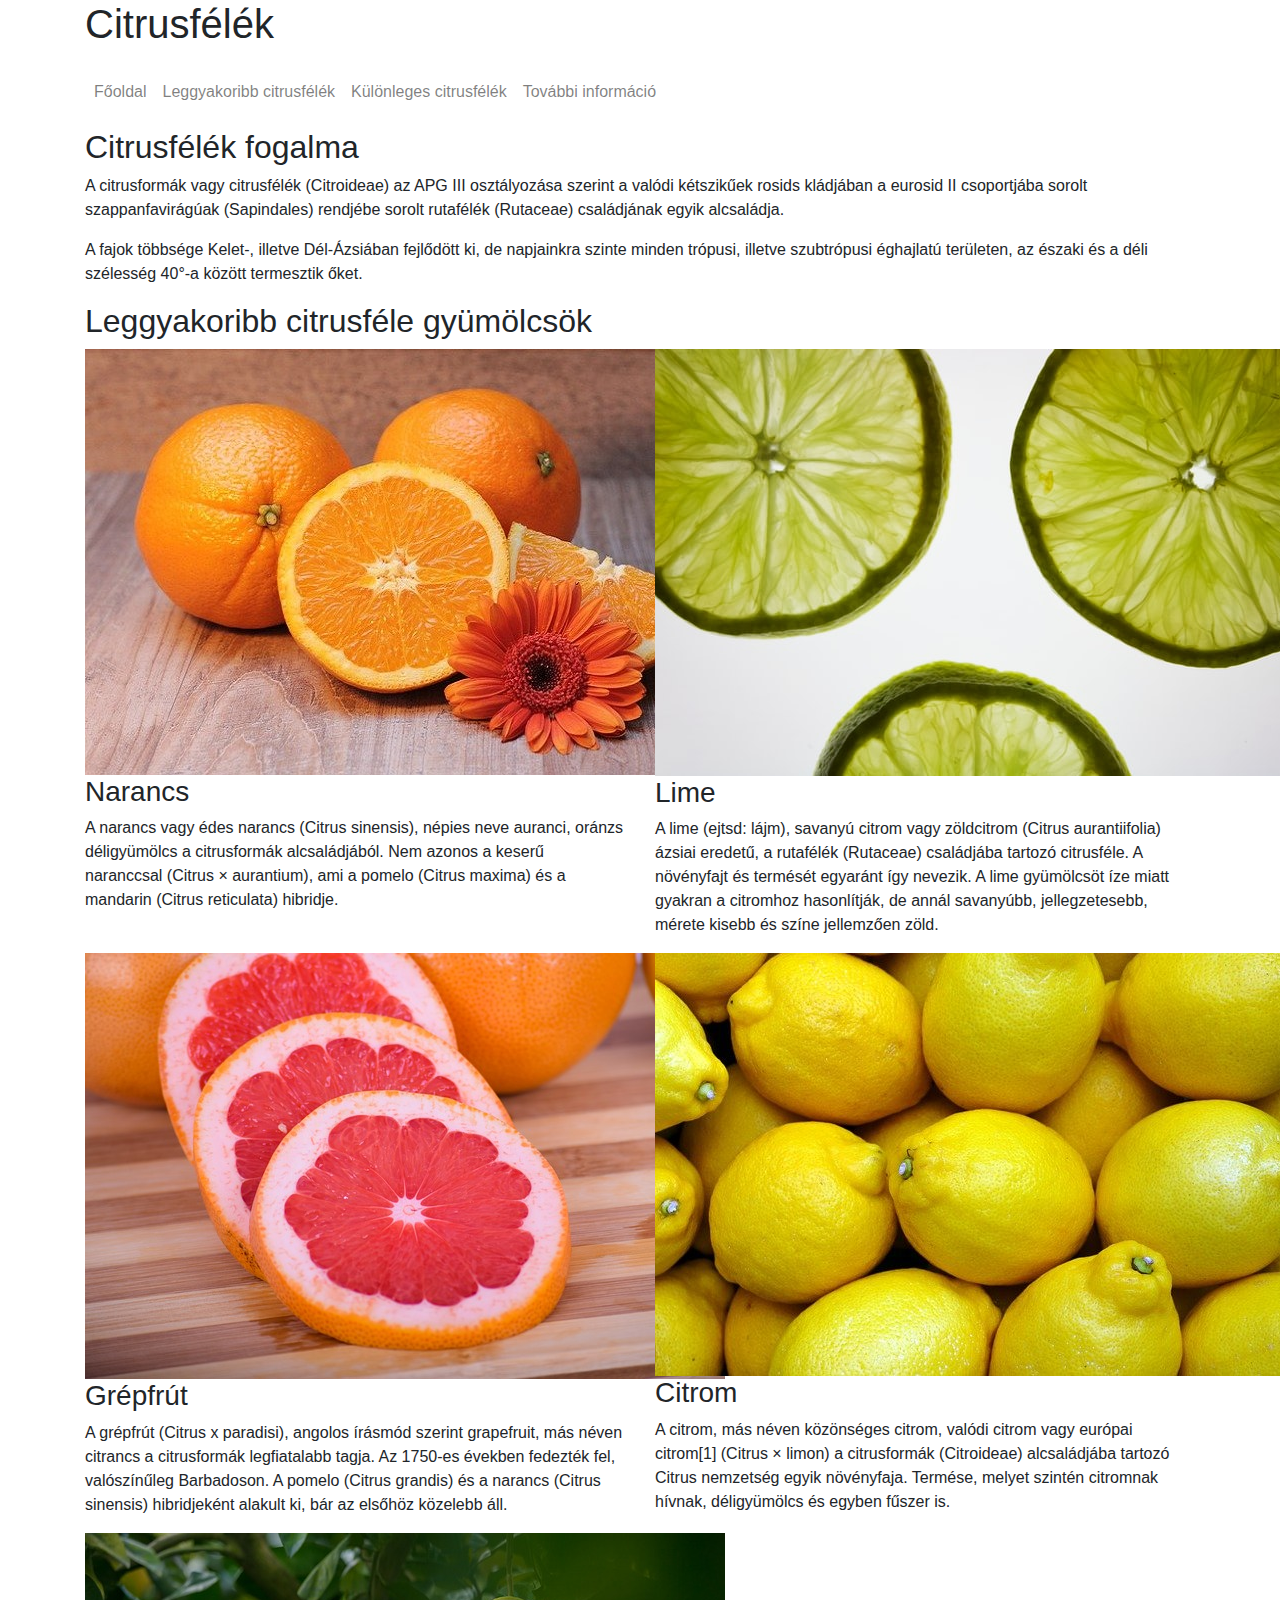
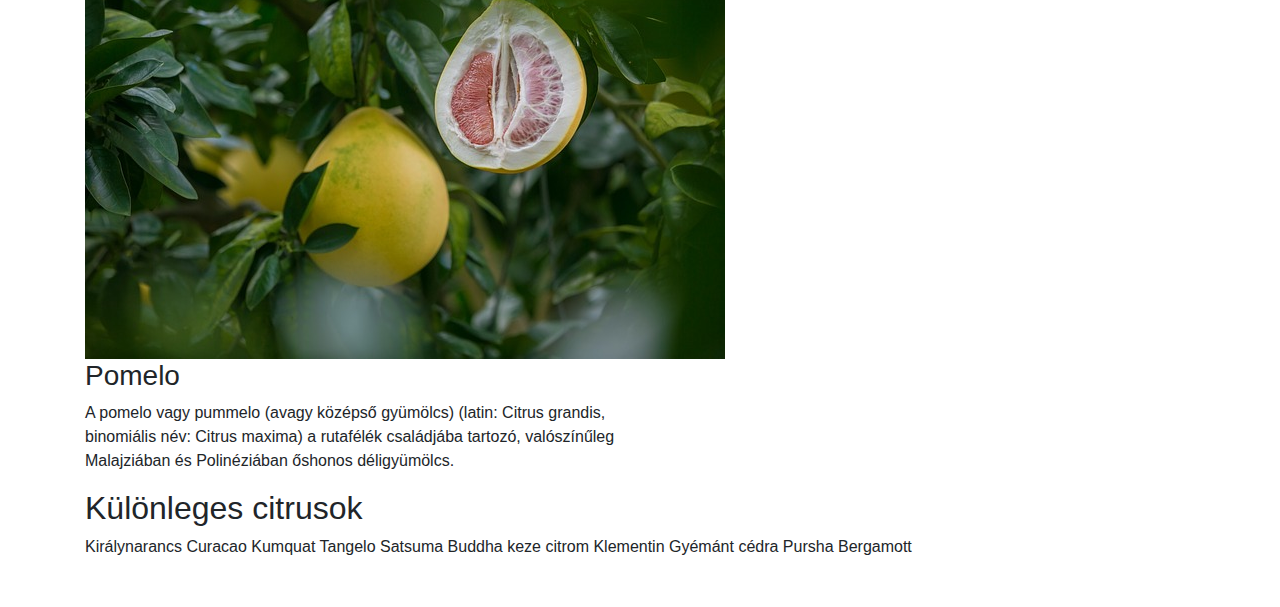
==== Citrusfélék/index.html @ 4291fe11 "első mentés" ====
<!DOCTYPE html>
<html lang="hu">
<head>
    <meta charset="UTF-8">
    <title>Citrusfélék</title>
    <meta name="viewport" content="width=device-width, initial-scale=1, shrink-to-fit=no">    
    <link rel="stylesheet" href="bootstrap/css/bootstrap.min.css">    
    <link rel="stylesheet" href="/css/style.css">   
</head>

<body>
    <header class="container">
        <div class="row">
            <div class="col-12">
                <h1 class="d-none d-sm-block">Citrusfélék</h1>
            </div>
        </div>
    </header>
    <nav class="container navbar navbar-expand-lg navbar-light">      
        <button class="navbar-toggler ml-auto" type="button" data-toggle="collapse" data-target="#navbarNavAltMarkup" aria-controls="navbarNavAltMarkup" aria-expanded="false" aria-label="Toggle navigation">
          <span class="navbar-toggler-icon"></span>
        </button>
        <div class="collapse navbar-collapse" id="navbarNavAltMarkup">
          <div class="navbar-nav navbar">
            <a class="nav-link" href="index.html">Főoldal <span class="sr-only">(current)</span></a>
            <a class="nav-link" href="index.html#leggyakoribb">Leggyakoribb citrusfélék</a>
            <a class="nav-link" href="index.html#kulonleges">Különleges citrusfélék</a>    
            <a class="nav-link" href="https://hu.wikipedia.org/wiki/Citrusform%C3%A1k" target="_blank">További információ</a>        
          </div>
        </div>
      </nav>
    <main class="container ">
        <article class="row">
            <div class="col-12">
                <h2>Citrusfélék fogalma</h2>
                <p>
                    A citrusformák vagy citrusfélék (Citroideae) az APG III osztályozása szerint a valódi kétszikűek
                    rosids kládjában a eurosid II csoportjába sorolt szappanfavirágúak (Sapindales) rendjébe sorolt
                    rutafélék (Rutaceae) családjának egyik alcsaládja.
                </p>
                <p>A fajok többsége Kelet-, illetve Dél-Ázsiában fejlődött ki, de napjainkra szinte minden trópusi,
                    illetve szubtrópusi éghajlatú területen, az északi és a déli szélesség 40°-a között termesztik őket.
                </p>
            </div>
        </article>
        <article class="row">
            <div class="col-12">
                <h2 id="leggyakoribb">Leggyakoribb citrusféle gyümölcsök</h2>
            </div>
            <div class="col-sm-6 col-lg-6">
                <img src="img/narancs.jpg" alt="Narancs">
                <h3>Narancs</h3>
                <p>A narancs vagy édes narancs (Citrus sinensis), népies neve auranci, oránzs déligyümölcs a citrusformák alcsaládjából. Nem azonos a keserű naranccsal (Citrus × aurantium), ami a pomelo (Citrus maxima) és a mandarin (Citrus reticulata) hibridje.</p>
            </div>
           <div class="col-sm-6 col-lg-6">
               <img src="img/lime2.jpg" alt="Lime">
               <h3>Lime</h3>
               <p>A lime (ejtsd: lájm), savanyú citrom vagy zöldcitrom (Citrus aurantiifolia) ázsiai eredetű, a rutafélék (Rutaceae) családjába tartozó citrusféle. A növényfajt és termését egyaránt így nevezik. A lime gyümölcsöt íze miatt gyakran a citromhoz hasonlítják, de annál savanyúbb, jellegzetesebb, mérete kisebb és színe jellemzően zöld.</p>
           </div>
           <div class="col-sm-6 col-lg-6">
               <img src="img/grapefruit.jpg" alt="Grapefruit">
               <h3>Grépfrút</h3>
               <p>A grépfrút (Citrus x paradisi), angolos írásmód szerint grapefruit, más néven citrancs a citrusformák legfiatalabb tagja. Az 1750-es években fedezték fel, valószínűleg Barbadoson. A pomelo (Citrus grandis) és a narancs (Citrus sinensis) hibridjeként alakult ki, bár az elsőhöz közelebb áll. </p>
           </div>
           <div class="col-sm-6 col-lg-6">
                <img src="img/citrom.jpg" alt="Citrom">
                <h3>Citrom</h3>
                <p>A citrom, más néven közönséges citrom, valódi citrom vagy európai citrom[1] (Citrus × limon) a citrusformák (Citroideae) alcsaládjába tartozó Citrus nemzetség egyik növényfaja. Termése, melyet szintén citromnak hívnak, déligyümölcs és egyben fűszer is.</p>
           </div>                    
            <div class="col-sm-6 col-lg-6">
                <img src="img/pomelo.jpg" alt="Pomelo">
                <h3>Pomelo</h3>
                <p>A pomelo vagy pummelo (avagy középső gyümölcs) (latin: Citrus grandis, binomiális név: Citrus maxima) a rutafélék családjába tartozó, valószínűleg Malajziában és Polinéziában őshonos déligyümölcs. </p>
            </div>
        </article>
        <article class="row mb-5">
            <div class="col-12">
                <h2 id="kulonleges">Különleges citrusok</h2>               
                    Királynarancs
                    Curacao
                    Kumquat
                    Tangelo
                    Satsuma
                    Buddha keze citrom
                    Klementin
                    Gyémánt cédra
                    Pursha
                    Bergamott                
            </div>
        </article>
    </main>    
    <script src="bootstrap/js/jquery-3.5.1.min.js"></script>
    <script src="bootstrap/js/bootstrap.min.js"></script>    
</body>

</html>
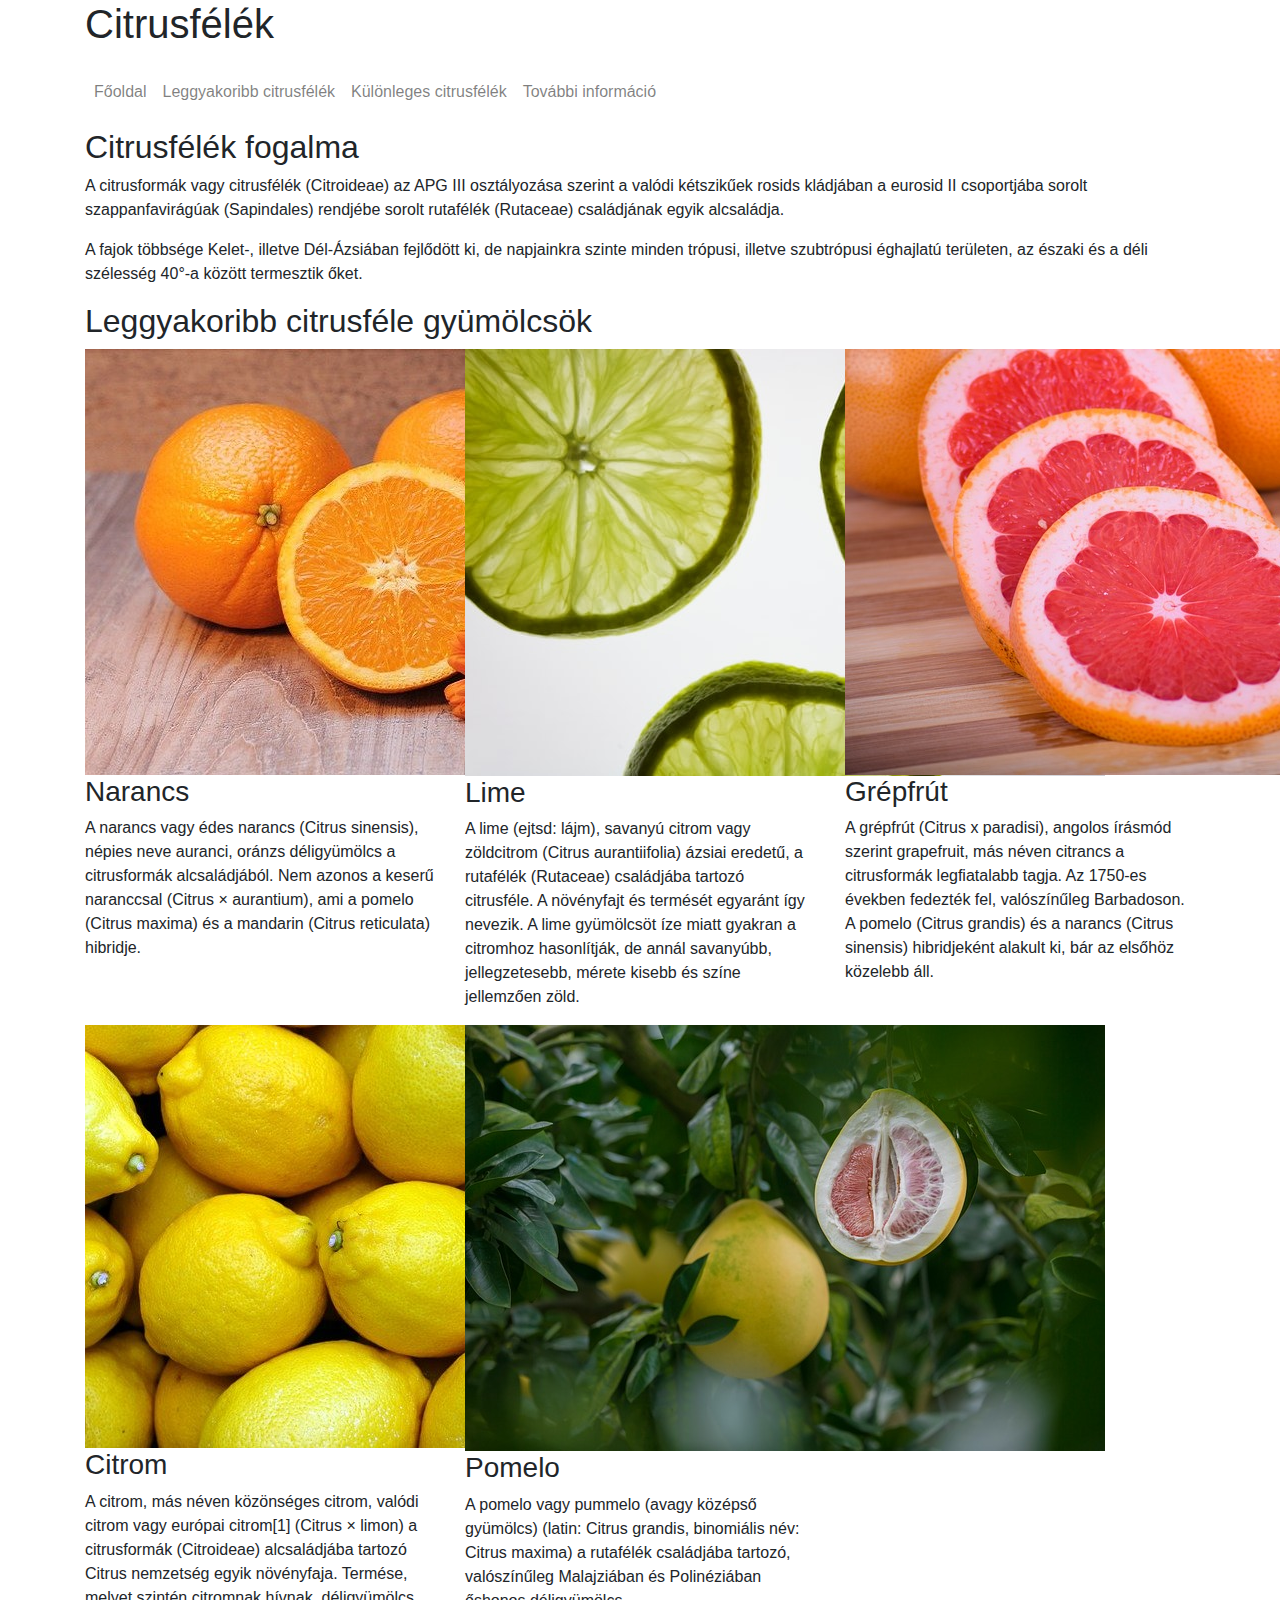
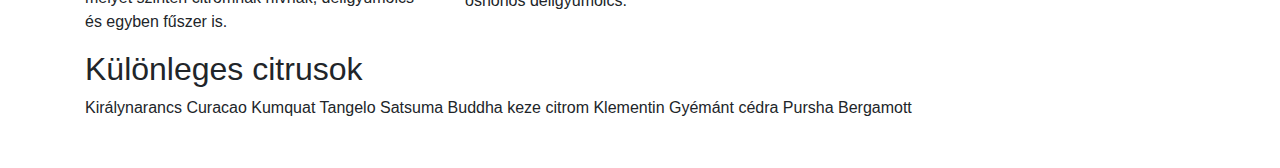
==== commit f67720da: "kész feladat" ====
--- a/Citrusfélék/index.html
+++ b/Citrusfélék/index.html
@@ -47,27 +47,29 @@
             <div class="col-12">
                 <h2 id="leggyakoribb">Leggyakoribb citrusféle gyümölcsök</h2>
             </div>
-            <div class="col-sm-6 col-lg-6">
+            <div class="col-sm-4 col-lg-4">
                 <img src="img/narancs.jpg" alt="Narancs">
                 <h3>Narancs</h3>
                 <p>A narancs vagy édes narancs (Citrus sinensis), népies neve auranci, oránzs déligyümölcs a citrusformák alcsaládjából. Nem azonos a keserű naranccsal (Citrus × aurantium), ami a pomelo (Citrus maxima) és a mandarin (Citrus reticulata) hibridje.</p>
             </div>
-           <div class="col-sm-6 col-lg-6">
+           <div class="col-sm-4 col-lg-4">
                <img src="img/lime2.jpg" alt="Lime">
                <h3>Lime</h3>
                <p>A lime (ejtsd: lájm), savanyú citrom vagy zöldcitrom (Citrus aurantiifolia) ázsiai eredetű, a rutafélék (Rutaceae) családjába tartozó citrusféle. A növényfajt és termését egyaránt így nevezik. A lime gyümölcsöt íze miatt gyakran a citromhoz hasonlítják, de annál savanyúbb, jellegzetesebb, mérete kisebb és színe jellemzően zöld.</p>
-           </div>
-           <div class="col-sm-6 col-lg-6">
-               <img src="img/grapefruit.jpg" alt="Grapefruit">
-               <h3>Grépfrút</h3>
-               <p>A grépfrút (Citrus x paradisi), angolos írásmód szerint grapefruit, más néven citrancs a citrusformák legfiatalabb tagja. Az 1750-es években fedezték fel, valószínűleg Barbadoson. A pomelo (Citrus grandis) és a narancs (Citrus sinensis) hibridjeként alakult ki, bár az elsőhöz közelebb áll. </p>
-           </div>
-           <div class="col-sm-6 col-lg-6">
+            </div>
+            <div class="col-sm-4 col-lg-4">
+                <img src="img/grapefruit.jpg" alt="Grapefruit">
+                 <h3>Grépfrút</h3>
+                 <p>A grépfrút (Citrus x paradisi), angolos írásmód szerint grapefruit, más néven citrancs a citrusformák legfiatalabb tagja. Az 1750-es években fedezték fel, valószínűleg Barbadoson. A pomelo (Citrus grandis) és a narancs (Citrus sinensis) hibridjeként alakult ki, bár az elsőhöz közelebb áll. </p>    
+            </div>
+           
+           
+           <div class="col-sm-4 col-lg-4">
                 <img src="img/citrom.jpg" alt="Citrom">
                 <h3>Citrom</h3>
                 <p>A citrom, más néven közönséges citrom, valódi citrom vagy európai citrom[1] (Citrus × limon) a citrusformák (Citroideae) alcsaládjába tartozó Citrus nemzetség egyik növényfaja. Termése, melyet szintén citromnak hívnak, déligyümölcs és egyben fűszer is.</p>
            </div>                    
-            <div class="col-sm-6 col-lg-6">
+            <div class="col-sm-4 col-lg-4">
                 <img src="img/pomelo.jpg" alt="Pomelo">
                 <h3>Pomelo</h3>
                 <p>A pomelo vagy pummelo (avagy középső gyümölcs) (latin: Citrus grandis, binomiális név: Citrus maxima) a rutafélék családjába tartozó, valószínűleg Malajziában és Polinéziában őshonos déligyümölcs. </p>
